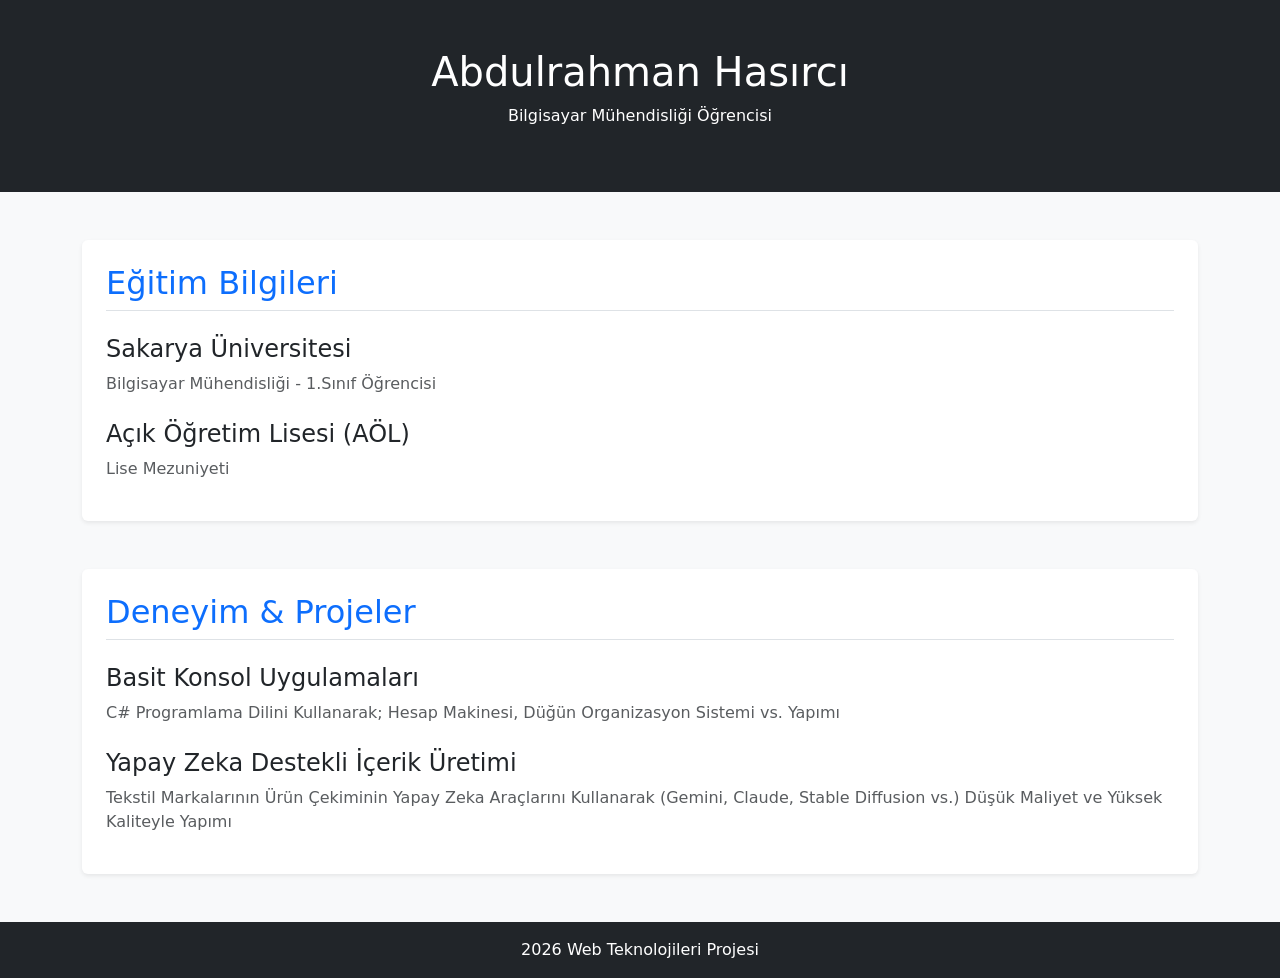
==== cv.html @ 20b6d78c "2. Gün: Bootstrap eklendi ve Semantik HTML ile cv.html sayfasi olusturuldu" ====
<!DOCTYPE html>
<html lang="tr">
<head>
    <meta charset="UTF-8">
    <meta name="viewport" content="width=device-width, initial-scale=1.0">
    <title>Özgeçmiş - Web Teknolojileri Projesi</title>
    <link href="https://cdn.jsdelivr.net/npm/bootstrap@5.3.3/dist/css/bootstrap.min.css" rel="stylesheet">
    <link rel="stylesheet" href="css/style.css">
</head>
<body class="bg-light">
    
<header class="bg-dark text-white text-center py-5">
    <div class="container">
        <h1 class="display-6">Abdulrahman Hasırcı</h1>
        <p>Bilgisayar Mühendisliği Öğrencisi</p>
    </div>
</header>

<main class="container my-5">

<section class="mb-5 bg-white p-4 rounded shadow-sm">

<h2 class="border-bottom pb-2 text-primary">Eğitim Bilgileri</h2>

<article class="mt-4">
    <h4>Sakarya Üniversitesi</h4>
    <p class="text-muted">Bilgisayar Mühendisliği - 1.Sınıf Öğrencisi</p>
</article>

<article class="mt-4">
    <h4>Açık Öğretim Lisesi (AÖL)</h4>
    <p class="text-muted">Lise Mezuniyeti</p>
</article>

</section>

<section class="mb-5 bg-white p-4 rounded shadow-sm">

<h2 class="border-bottom pb-2 text-primary">Deneyim & Projeler</h2>

<article class="mt-4">

<h4>Basit Konsol Uygulamaları</h4>
<p class="text-muted">C# Programlama Dilini Kullanarak; Hesap Makinesi, Düğün Organizasyon Sistemi vs. Yapımı</p>
</article>

<article class="mt-4">

    <h4>Yapay Zeka Destekli İçerik Üretimi</h4>
    <p class="text-muted">Tekstil Markalarının Ürün Çekiminin Yapay Zeka Araçlarını Kullanarak (Gemini, Claude, Stable Diffusion vs.) Düşük Maliyet ve Yüksek Kaliteyle Yapımı </p>

</article>

</section>

</main>


<footer class="bg-dark text-white text-center py-3 mt-5">
    <p class="mb-0" >2026 Web Teknolojileri Projesi</p>
</footer>

<script src="https://cdn.jsdelivr.net/npm/bootstrap@5.3.3/dist/js/bootstrap.bundle.min.js"></script>

</body>
</html>
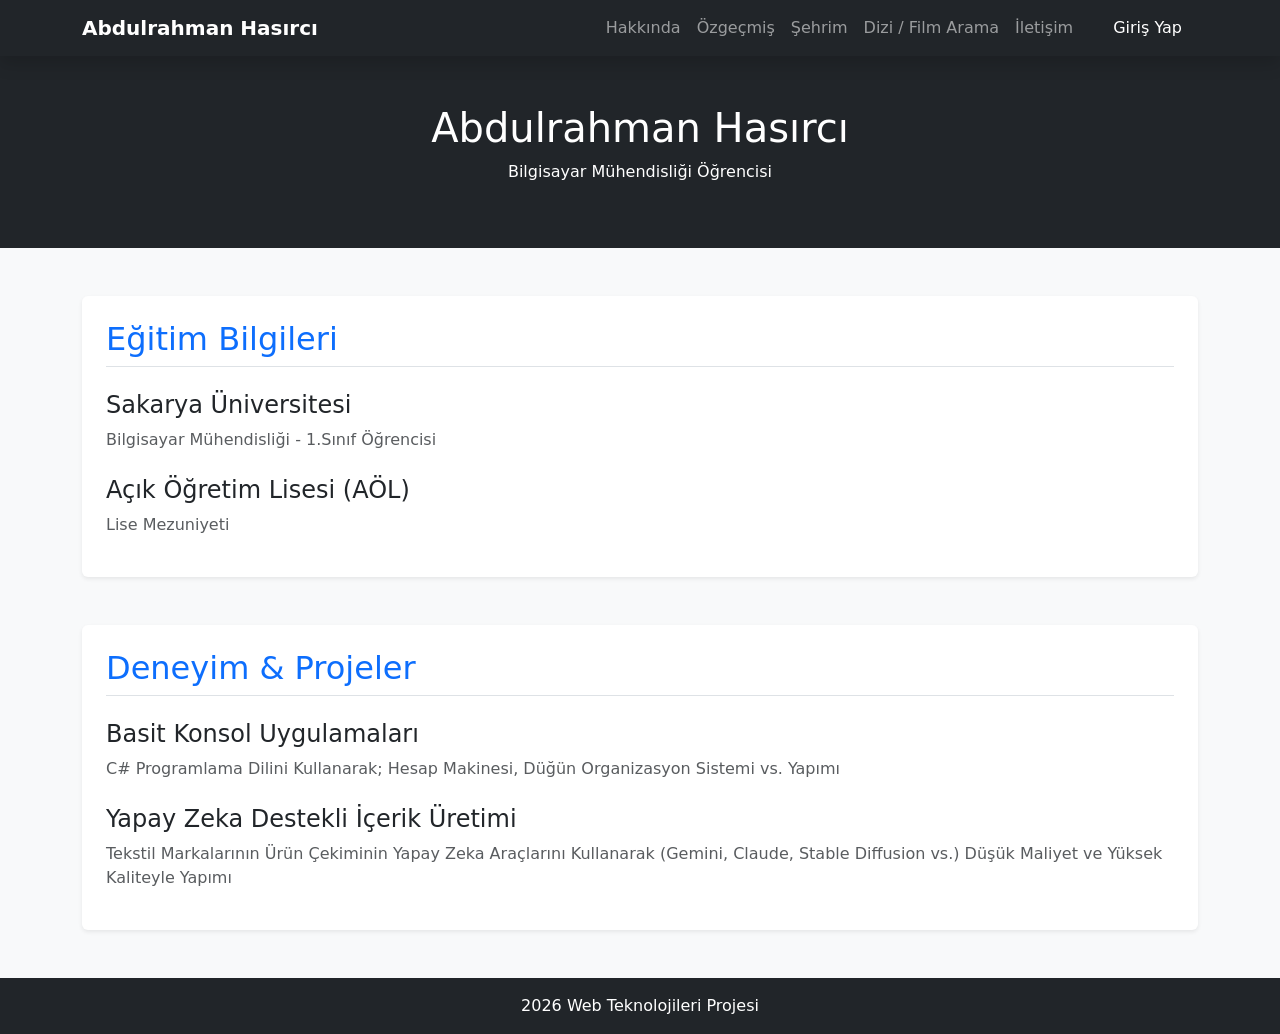
==== commit ca99d7a4: "7.Gün" ====
--- a/cv.html
+++ b/cv.html
@@ -8,6 +8,25 @@
     <link rel="stylesheet" href="css/style.css">
 </head>
 <body class="bg-light">
+
+    <nav class="navbar navbar-expand-lg navbar-dark bg-dark sticky-top shadow">
+    <div class="container">
+        <a class="navbar-brand fw-bold" href="index.html">Abdulrahman Hasırcı</a>
+        <button class="navbar-toggler" type="button" data-bs-toggle="collapse" data-bs-target="#navbarNav">
+            <span class="navbar-toggler-icon"></span>
+        </button>
+        <div class="collapse navbar-collapse" id="navbarNav">
+            <ul class="navbar-nav ms-auto">
+                <li class="nav-item"><a class="nav-link" href="index.html">Hakkında</a></li>
+                <li class="nav-item"><a class="nav-link" href="cv.html">Özgeçmiş</a></li>
+                <li class="nav-item"><a class="nav-link" href="sehir.html">Şehrim</a></li>
+                <li class="nav-item"><a class="nav-link" href="ilgi-alanlari.html">Dizi / Film Arama</a></li>
+                <li class="nav-item"><a class="nav-link" href="iletisim.html">İletişim</a></li>
+                <li class="nav-item"><a class="nav-link btn btn-primary btn-sm text-white ms-lg-3 px-3" href="login.html">Giriş Yap</a></li>
+            </ul>
+        </div>
+    </div>
+</nav>
     
 <header class="bg-dark text-white text-center py-5">
     <div class="container">
